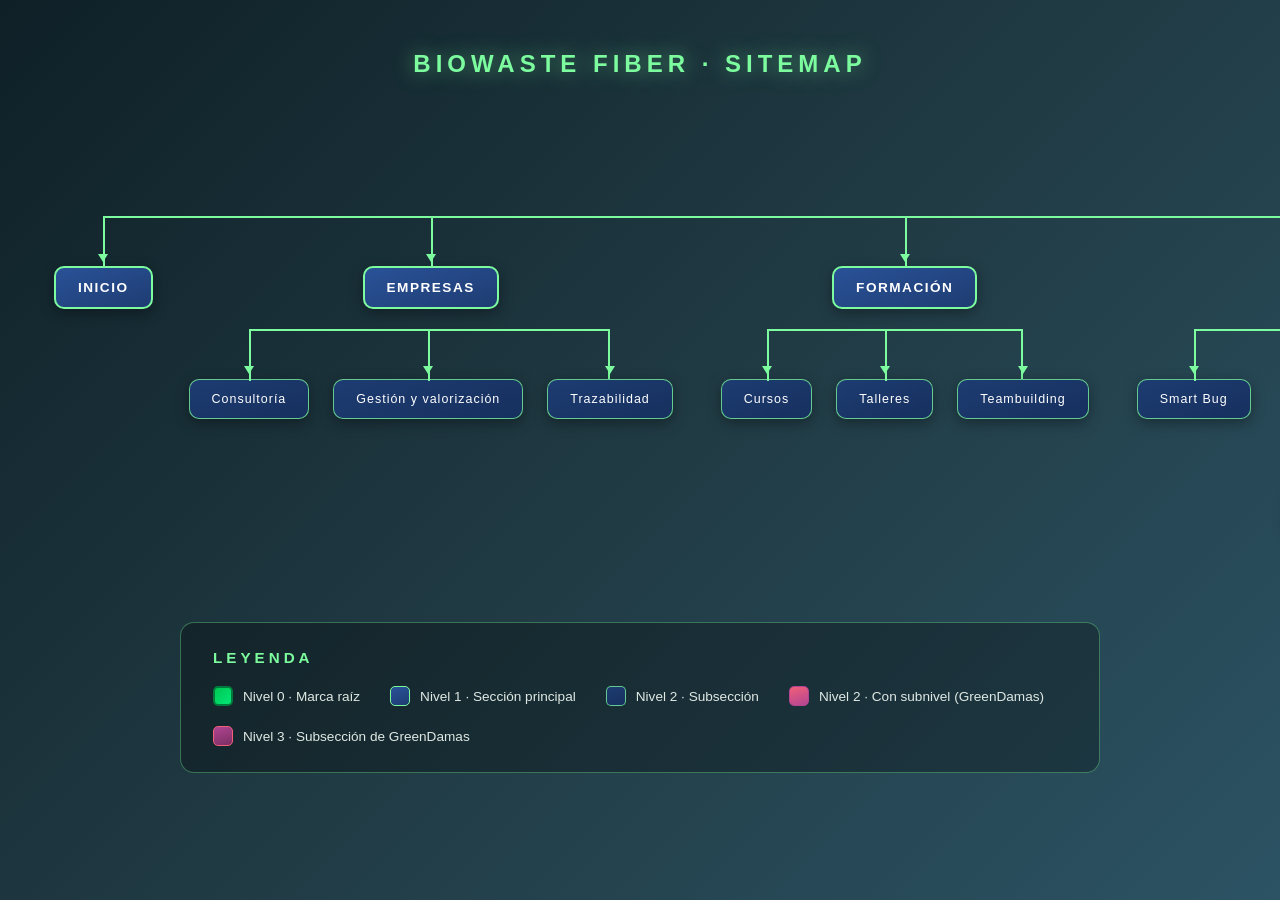
==== sitemap.html @ dd5fdc49 "add sitemap.html" ====
<!DOCTYPE html>
<html lang="es">
<head>
<meta charset="UTF-8">
<meta name="viewport" content="width=device-width, initial-scale=1.0">
<title>Sitemap · BIOWASTE FIBER</title>
<style>
  * { box-sizing: border-box; margin: 0; padding: 0; }

  body {
    min-height: 100vh;
    font-family: 'Segoe UI', Arial, sans-serif;
    background: linear-gradient(135deg, #0f2027 0%, #203a43 50%, #2c5364 100%);
    color: #fff;
    padding: 50px 30px 80px;
    overflow-x: auto;
  }

  h1 {
    text-align: center;
    color: #7CFC9E;
    letter-spacing: 5px;
    font-weight: 800;
    font-size: 1.5rem;
    margin-bottom: 60px;
    text-shadow: 0 0 20px rgba(124,252,158,0.55);
  }

  /* ==================== ÁRBOL ==================== */
  .tree {
    display: flex;
    justify-content: center;
    min-width: max-content;
  }

  .tree ul {
    list-style: none;
    display: flex;
    justify-content: center;
    padding: 20px 0 0 0;
    margin: 0;
  }

  .tree > ul {
    padding-top: 0;
  }

  .tree li {
    display: flex;
    flex-direction: column;
    align-items: center;
    position: relative;
    padding: 50px 12px 0;
  }

  /* Conectores (línea horizontal + vertical) */
  .tree li::before,
  .tree li::after {
    content: "";
    position: absolute;
    top: 0;
    width: 50%;
    height: 50px;
    border-top: 2px solid #7CFC9E;
  }

  .tree li::before { right: 50%; }
  .tree li::after  { left: 50%; border-left: 2px solid #7CFC9E; }

  /* Casos extremos */
  .tree li:first-child::before { border: 0 none; }
  .tree li:last-child::after   { border: 0 none; }
  .tree li:last-child::before  { border-right: 2px solid #7CFC9E; }

  .tree li:only-child::before,
  .tree li:only-child::after   { display: none; }
  .tree li:only-child          { padding-top: 0; }

  /* --- Subárbol GreenDamas en rosa --- */
  .sub-pink li::before,
  .sub-pink li::after          { border-top-color: #f15f79; }
  .sub-pink li::after          { border-left-color: #f15f79; }
  .sub-pink li:last-child::before { border-right-color: #f15f79; }

  /* ==================== NODOS ==================== */
  .node {
    display: inline-block;
    padding: 12px 22px;
    border-radius: 10px;
    font-weight: 700;
    letter-spacing: 1.5px;
    font-size: 0.85rem;
    white-space: nowrap;
    position: relative;
    box-shadow: 0 4px 14px rgba(0,0,0,0.35);
    transition: transform 0.25s, box-shadow 0.25s;
  }

  .node:hover {
    transform: translateY(-3px);
    box-shadow: 0 6px 20px rgba(0,0,0,0.5), 0 0 18px rgba(124,252,158,0.55);
  }

  /* Flecha hacia abajo encima de cada nodo */
  .node::before {
    content: "";
    position: absolute;
    top: -14px;
    left: 50%;
    transform: translateX(-50%);
    width: 0;
    height: 0;
    border-left: 5px solid transparent;
    border-right: 5px solid transparent;
    border-top: 8px solid #7CFC9E;
  }

  /* --- Nivel 0 · Raíz --- */
  .node.root {
    background: linear-gradient(135deg, #00c853, #00e676);
    color: #00230f;
    border: 3px solid #007a3d;
    padding: 16px 40px;
    font-size: 1.05rem;
    letter-spacing: 3px;
    font-weight: 800;
  }
  .node.root::before { display: none; }

  /* --- Nivel 1 --- */
  .node.n1 {
    background: linear-gradient(160deg, #2a5298, #1e3c72);
    border: 2px solid #7CFC9E;
    color: #ffffff;
  }

  /* --- Nivel 2 --- */
  .node.n2 {
    background: linear-gradient(160deg, #1e3c72, #16305e);
    border: 1.5px solid rgba(124,252,158,0.75);
    color: #ffffff;
    font-weight: 500;
    font-size: 0.78rem;
    letter-spacing: 1px;
  }

  /* --- Nivel 2 · Destacado (GreenDamas) --- */
  .node.destacado {
    background: linear-gradient(160deg, #f15f79, #b24592);
    border: 2.5px solid #b24592;
    color: #ffffff;
    font-weight: 800;
    font-size: 0.85rem;
  }

  /* --- Nivel 3 --- */
  .node.n3 {
    background: linear-gradient(160deg, #b24592, #7a2f62);
    border: 1.5px solid #f15f79;
    color: #ffffff;
    font-weight: 500;
    font-size: 0.75rem;
    letter-spacing: 1px;
  }
  .node.n3::before { border-top-color: #f15f79; }

  /* ==================== LEYENDA ==================== */
  .leyenda {
    max-width: 920px;
    margin: 90px auto 0;
    background: rgba(0,0,0,0.28);
    border: 1px solid rgba(124,252,158,0.35);
    border-radius: 14px;
    padding: 26px 32px;
  }

  .leyenda h2 {
    color: #7CFC9E;
    letter-spacing: 4px;
    font-size: 0.95rem;
    margin-bottom: 20px;
    font-weight: 700;
  }

  .leyenda ul {
    list-style: none;
    display: flex;
    flex-wrap: wrap;
    gap: 20px 30px;
  }

  .leyenda li {
    display: flex;
    align-items: center;
    gap: 10px;
    font-size: 0.85rem;
    color: #dfe9e4;
  }

  .swatch {
    width: 20px;
    height: 20px;
    border-radius: 5px;
    flex-shrink: 0;
  }

  .sw-root { background: linear-gradient(135deg, #00c853, #00e676); border: 2px solid #007a3d; }
  .sw-n1   { background: linear-gradient(160deg, #2a5298, #1e3c72); border: 1.5px solid #7CFC9E; }
  .sw-n2   { background: linear-gradient(160deg, #1e3c72, #16305e); border: 1.5px solid rgba(124,252,158,0.75); }
  .sw-des  { background: linear-gradient(160deg, #f15f79, #b24592); border: 1.5px solid #b24592; }
  .sw-n3   { background: linear-gradient(160deg, #b24592, #7a2f62); border: 1.5px solid #f15f79; }
</style>
</head>
<body>

  <h1>BIOWASTE FIBER · SITEMAP</h1>

  <div class="tree">
    <ul>
      <li>
        <div class="node root">BIOWASTE FIBER</div>
        <ul>

          <li>
            <div class="node n1">INICIO</div>
          </li>

          <li>
            <div class="node n1">EMPRESAS</div>
            <ul>
              <li><div class="node n2">Consultoría</div></li>
              <li><div class="node n2">Gestión y valorización</div></li>
              <li><div class="node n2">Trazabilidad</div></li>
            </ul>
          </li>

          <li>
            <div class="node n1">FORMACIÓN</div>
            <ul>
              <li><div class="node n2">Cursos</div></li>
              <li><div class="node n2">Talleres</div></li>
              <li><div class="node n2">Teambuilding</div></li>
            </ul>
          </li>

          <li>
            <div class="node n1">SOLUCIONES</div>
            <ul>
              <li><div class="node n2">Smart Bug</div></li>
              <li>
                <div class="node destacado">GreenDamas</div>
                <ul class="sub-pink">
                  <li><div class="node n3">Kokedamas</div></li>
                  <li><div class="node n3">Bases de kokedamas</div></li>
                </ul>
              </li>
            </ul>
          </li>

          <li>
            <div class="node n1">PROYECTOS</div>
            <ul>
              <li><div class="node n2">Biomateriales</div></li>
              <li><div class="node n2">Mi Viernes Sostenible</div></li>
              <li><div class="node n2">Agricultura regenerativa</div></li>
              <li><div class="node n2">Investigación e innovación</div></li>
            </ul>
          </li>

          <li>
            <div class="node n1">NOSOTROS</div>
          </li>

          <li>
            <div class="node n1">CONTACTO</div>
          </li>

        </ul>
      </li>
    </ul>
  </div>

  <div class="leyenda">
    <h2>LEYENDA</h2>
    <ul>
      <li><span class="swatch sw-root"></span> Nivel 0 · Marca raíz</li>
      <li><span class="swatch sw-n1"></span> Nivel 1 · Sección principal</li>
      <li><span class="swatch sw-n2"></span> Nivel 2 · Subsección</li>
      <li><span class="swatch sw-des"></span> Nivel 2 · Con subnivel (GreenDamas)</li>
      <li><span class="swatch sw-n3"></span> Nivel 3 · Subsección de GreenDamas</li>
    </ul>
  </div>

</body>
</html>
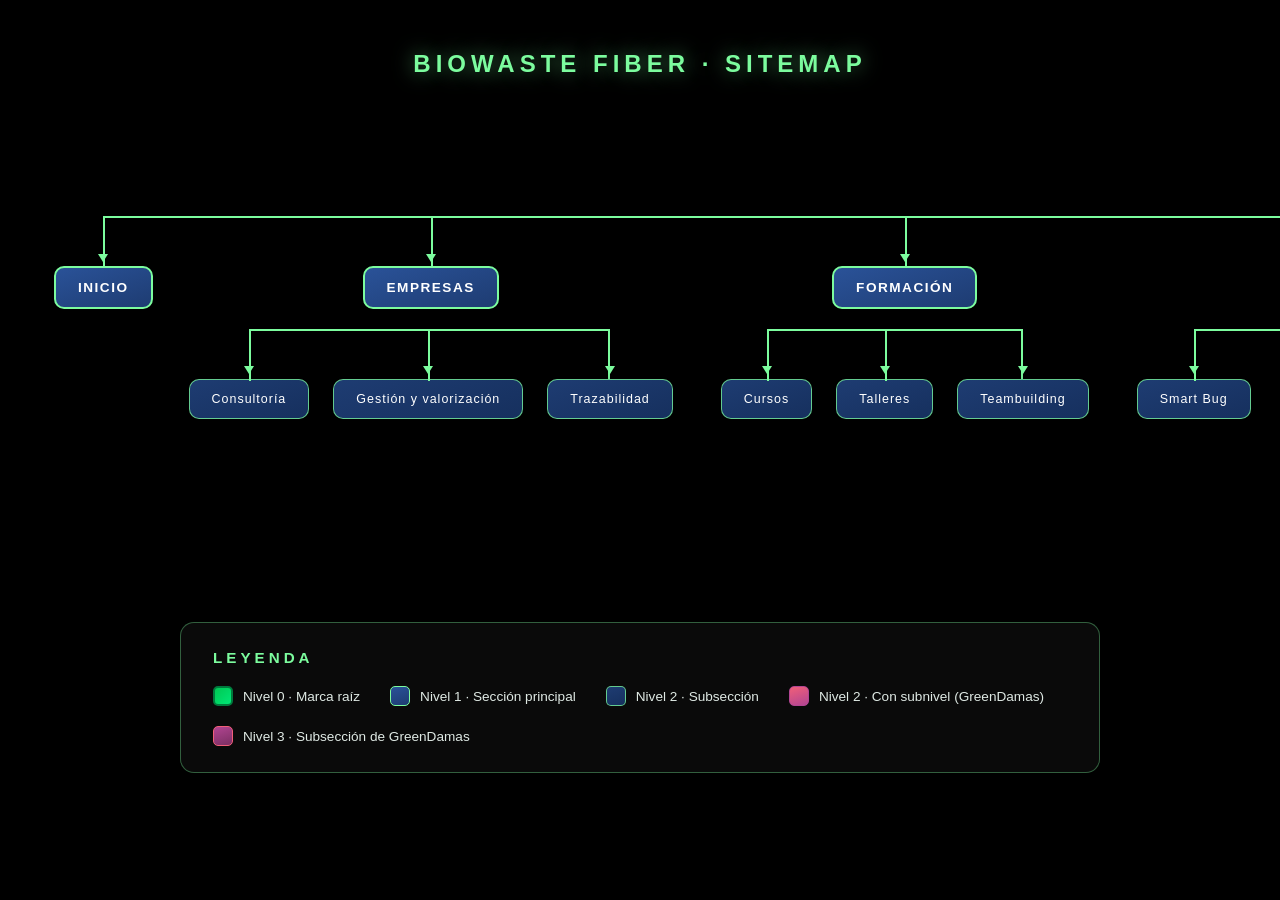
==== commit 6ab46832: "Add files via upload" ====
--- a/sitemap.html
+++ b/sitemap.html
@@ -10,7 +10,7 @@
   body {
     min-height: 100vh;
     font-family: 'Segoe UI', Arial, sans-serif;
-    background: linear-gradient(135deg, #0f2027 0%, #203a43 50%, #2c5364 100%);
+    background: #000000;
     color: #fff;
     padding: 50px 30px 80px;
     overflow-x: auto;
@@ -168,7 +168,7 @@
   .leyenda {
     max-width: 920px;
     margin: 90px auto 0;
-    background: rgba(0,0,0,0.28);
+    background: rgba(255,255,255,0.04);
     border: 1px solid rgba(124,252,158,0.35);
     border-radius: 14px;
     padding: 26px 32px;
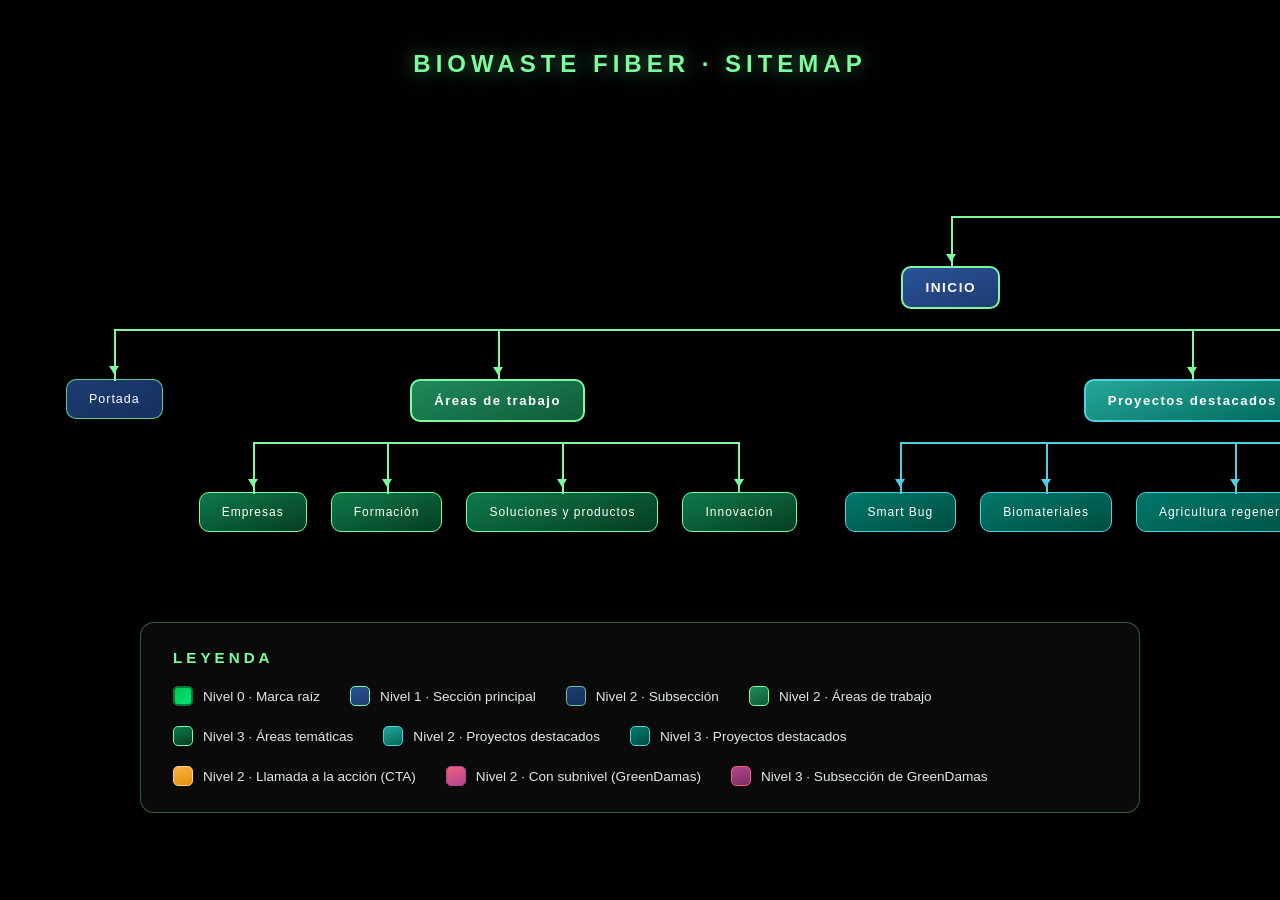
==== commit a190815e: "Add files via upload" ====
--- a/sitemap.html
+++ b/sitemap.html
@@ -41,9 +41,7 @@
     margin: 0;
   }
 
-  .tree > ul {
-    padding-top: 0;
-  }
+  .tree > ul { padding-top: 0; }
 
   .tree li {
     display: flex;
@@ -81,6 +79,12 @@
   .sub-pink li::after          { border-top-color: #f15f79; }
   .sub-pink li::after          { border-left-color: #f15f79; }
   .sub-pink li:last-child::before { border-right-color: #f15f79; }
+
+  /* --- Subárbol Proyectos destacados en turquesa --- */
+  .sub-teal li::before,
+  .sub-teal li::after          { border-top-color: #4dd0e1; }
+  .sub-teal li::after          { border-left-color: #4dd0e1; }
+  .sub-teal li:last-child::before { border-right-color: #4dd0e1; }
 
   /* ==================== NODOS ==================== */
   .node {
@@ -153,7 +157,7 @@
     font-size: 0.85rem;
   }
 
-  /* --- Nivel 3 --- */
+  /* --- Nivel 3 · Rosa (GreenDamas) --- */
   .node.n3 {
     background: linear-gradient(160deg, #b24592, #7a2f62);
     border: 1.5px solid #f15f79;
@@ -164,9 +168,57 @@
   }
   .node.n3::before { border-top-color: #f15f79; }
 
+  /* --- Nivel 2 · Áreas de trabajo (verde) --- */
+  .node.areas {
+    background: linear-gradient(160deg, #1f8a5b, #0f5c3b);
+    border: 2px solid #7CFC9E;
+    color: #ffffff;
+    font-weight: 800;
+    font-size: 0.82rem;
+  }
+
+  /* --- Nivel 3 · Áreas temáticas (verde oscuro) --- */
+  .node.n3v {
+    background: linear-gradient(160deg, #0e7a4a, #063d24);
+    border: 1.5px solid #7CFC9E;
+    color: #ffffff;
+    font-weight: 500;
+    font-size: 0.75rem;
+    letter-spacing: 1px;
+  }
+
+  /* --- Nivel 2 · Proyectos destacados (turquesa) --- */
+  .node.destacados {
+    background: linear-gradient(160deg, #26a69a, #00695c);
+    border: 2px solid #4dd0e1;
+    color: #ffffff;
+    font-weight: 800;
+    font-size: 0.82rem;
+  }
+
+  /* --- Nivel 3 · Proyectos destacados (turquesa oscuro) --- */
+  .node.n3t {
+    background: linear-gradient(160deg, #00796b, #004d40);
+    border: 1.5px solid #4dd0e1;
+    color: #ffffff;
+    font-weight: 500;
+    font-size: 0.75rem;
+    letter-spacing: 1px;
+  }
+  .node.n3t::before { border-top-color: #4dd0e1; }
+
+  /* --- Nivel 2 · CTA (ámbar) --- */
+  .node.cta {
+    background: linear-gradient(160deg, #ffb347, #e08e0b);
+    border: 2px solid #ffd580;
+    color: #2a1a00;
+    font-weight: 800;
+    font-size: 0.8rem;
+  }
+
   /* ==================== LEYENDA ==================== */
   .leyenda {
-    max-width: 920px;
+    max-width: 1000px;
     margin: 90px auto 0;
     background: rgba(255,255,255,0.04);
     border: 1px solid rgba(124,252,158,0.35);
@@ -204,11 +256,16 @@
     flex-shrink: 0;
   }
 
-  .sw-root { background: linear-gradient(135deg, #00c853, #00e676); border: 2px solid #007a3d; }
-  .sw-n1   { background: linear-gradient(160deg, #2a5298, #1e3c72); border: 1.5px solid #7CFC9E; }
-  .sw-n2   { background: linear-gradient(160deg, #1e3c72, #16305e); border: 1.5px solid rgba(124,252,158,0.75); }
-  .sw-des  { background: linear-gradient(160deg, #f15f79, #b24592); border: 1.5px solid #b24592; }
-  .sw-n3   { background: linear-gradient(160deg, #b24592, #7a2f62); border: 1.5px solid #f15f79; }
+  .sw-root   { background: linear-gradient(135deg, #00c853, #00e676); border: 2px solid #007a3d; }
+  .sw-n1     { background: linear-gradient(160deg, #2a5298, #1e3c72); border: 1.5px solid #7CFC9E; }
+  .sw-n2     { background: linear-gradient(160deg, #1e3c72, #16305e); border: 1.5px solid rgba(124,252,158,0.75); }
+  .sw-areas  { background: linear-gradient(160deg, #1f8a5b, #0f5c3b); border: 1.5px solid #7CFC9E; }
+  .sw-n3v    { background: linear-gradient(160deg, #0e7a4a, #063d24); border: 1.5px solid #7CFC9E; }
+  .sw-dest   { background: linear-gradient(160deg, #26a69a, #00695c); border: 1.5px solid #4dd0e1; }
+  .sw-n3t    { background: linear-gradient(160deg, #00796b, #004d40); border: 1.5px solid #4dd0e1; }
+  .sw-cta    { background: linear-gradient(160deg, #ffb347, #e08e0b); border: 1.5px solid #ffd580; }
+  .sw-des    { background: linear-gradient(160deg, #f15f79, #b24592); border: 1.5px solid #b24592; }
+  .sw-n3     { background: linear-gradient(160deg, #b24592, #7a2f62); border: 1.5px solid #f15f79; }
 </style>
 </head>
 <body>
@@ -221,10 +278,44 @@
         <div class="node root">BIOWASTE FIBER</div>
         <ul>
 
+          <!-- ============ INICIO ============ -->
           <li>
             <div class="node n1">INICIO</div>
-          </li>
-
+            <ul>
+              <li><div class="node n2">Portada</div></li>
+
+              <!-- Áreas de trabajo -->
+              <li>
+                <div class="node areas">Áreas de trabajo</div>
+                <ul>
+                  <li><div class="node n3v">Empresas</div></li>
+                  <li><div class="node n3v">Formación</div></li>
+                  <li><div class="node n3v">Soluciones y productos</div></li>
+                  <li><div class="node n3v">Innovación</div></li>
+                </ul>
+              </li>
+
+              <!-- Proyectos destacados -->
+              <li>
+                <div class="node destacados">Proyectos destacados</div>
+                <ul class="sub-teal">
+                  <li><div class="node n3t">Smart Bug</div></li>
+                  <li><div class="node n3t">Biomateriales</div></li>
+                  <li><div class="node n3t">Agricultura regenerativa</div></li>
+                  <li><div class="node n3t">Mi Viernes Sostenible</div></li>
+                </ul>
+              </li>
+
+              <!-- CTA -->
+              <li>
+                <div class="node cta">Llamada a la acción<br>
+                  <span style="font-size:.7rem;font-weight:500;">(Hablemos de economía circular)</span>
+                </div>
+              </li>
+            </ul>
+          </li>
+
+          <!-- ============ EMPRESAS ============ -->
           <li>
             <div class="node n1">EMPRESAS</div>
             <ul>
@@ -234,6 +325,7 @@
             </ul>
           </li>
 
+          <!-- ============ FORMACIÓN ============ -->
           <li>
             <div class="node n1">FORMACIÓN</div>
             <ul>
@@ -243,6 +335,7 @@
             </ul>
           </li>
 
+          <!-- ============ SOLUCIONES ============ -->
           <li>
             <div class="node n1">SOLUCIONES</div>
             <ul>
@@ -257,6 +350,7 @@
             </ul>
           </li>
 
+          <!-- ============ PROYECTOS ============ -->
           <li>
             <div class="node n1">PROYECTOS</div>
             <ul>
@@ -267,10 +361,12 @@
             </ul>
           </li>
 
+          <!-- ============ NOSOTROS ============ -->
           <li>
             <div class="node n1">NOSOTROS</div>
           </li>
 
+          <!-- ============ CONTACTO ============ -->
           <li>
             <div class="node n1">CONTACTO</div>
           </li>
@@ -286,6 +382,11 @@
       <li><span class="swatch sw-root"></span> Nivel 0 · Marca raíz</li>
       <li><span class="swatch sw-n1"></span> Nivel 1 · Sección principal</li>
       <li><span class="swatch sw-n2"></span> Nivel 2 · Subsección</li>
+      <li><span class="swatch sw-areas"></span> Nivel 2 · Áreas de trabajo</li>
+      <li><span class="swatch sw-n3v"></span> Nivel 3 · Áreas temáticas</li>
+      <li><span class="swatch sw-dest"></span> Nivel 2 · Proyectos destacados</li>
+      <li><span class="swatch sw-n3t"></span> Nivel 3 · Proyectos destacados</li>
+      <li><span class="swatch sw-cta"></span> Nivel 2 · Llamada a la acción (CTA)</li>
       <li><span class="swatch sw-des"></span> Nivel 2 · Con subnivel (GreenDamas)</li>
       <li><span class="swatch sw-n3"></span> Nivel 3 · Subsección de GreenDamas</li>
     </ul>
